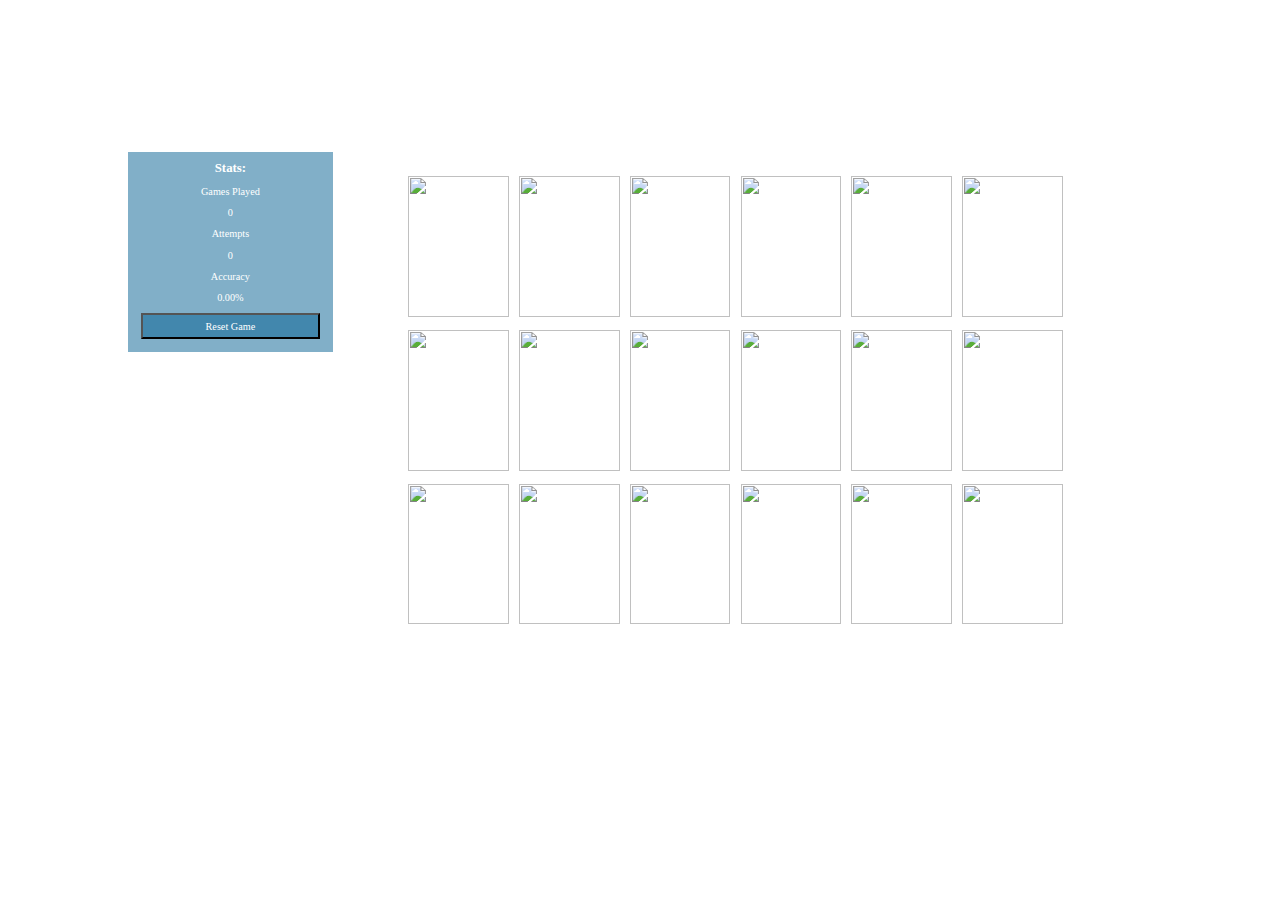
==== index.html @ 78df5fd5 "Merge pull request #3 from ryanthtra/v1.5" ====
<!DOCTYPE html>
<html>

<head>

    <title>Match Effect</title>
    <link rel="stylesheet" href="style.css">
    <script src="https://code.jquery.com/jquery-2.1.4.min.js"></script>
    <!--<script src="http://learning-fuze.github.io/memory_match/v0.1/script.js"></script>-->
    <script src="match_logic.js"></script>

</head>

<body>
<div class="page-wrapper">

    <div class="header">
        <div id="logo">
            <a href="#">
                <h1>MATCH</h1>
                <p>E F F E C T</p>
            </a>
        </div>

        <div id="menu">
            <nav>
                <ul>
                    <li><a href="#">Settings</a></li>
                    <li><a href="about.html">About</a></li>
                </ul>
            </nav>
        </div>
    </div>

    <div class="stats-section">
        <div>
            <h1>Stats:</h1>
        </div>
        <div class="games-played">
            <p class="label">Games Played</p>
            <div class="value"></div>
        </div>
        <div class="attempts">
            <p class="label">Attempts</p>
            <div class="value"></div>
        </div>
        <div class="accuracy">
            <p class="label">Accuracy</p>
            <div class="value"></div>
        </div>
        <input type="button" class="reset" value="Reset Game">
    </div>

    <div id="game-area">

    </div>

</div>
</body>

</html>
---- style.css ----
@font-face
{
    font-family: korataki;
    src: url("assets/fonts/korataki.ttf");
}

body
{
    background-image: url("assets/images/wallpaper02.jpg");
    background-repeat: no-repeat;
    background-position: top left;
    background-attachment: fixed;
}

div.page-wrapper
{
    /*border: 1px solid white;*/
    position: relative;
    font-family: korataki;
    color: white;
    width: 80vw;
    /*height: 98vh;*/
    margin: auto auto;
}

div.anim-quake
{
    animation-name: screen-shake;
    animation-duration: .5s;
}

@keyframes screen-shake
{
    10%  {right: .25vw; bottom: .25vw; }
    20%  {right: -.5vw; bottom: -.5vw; }
    30%  {right: .25vw; bottom: -.5vw; }
    40%  {right: -.5vw; bottom: .25vw; }
    50%  {right: .25vw; bottom: .25vw; }
    60%  {right: -.5vw; bottom: -.5vw; }
    70%  {right: .25vw; bottom: -.5vw; }
    80%  {right: -.5vw; bottom: .25vw; }
    90%  {right: .25vw; bottom: .25vw; }
    100% {right: 0vw; bottom: 0vw; }
}

.header
{
    /*border: 1px solid red;*/
    position: absolute;
    top: 0%;
    height: 11vh;
    width: 100%;
    z-index: 200;
    /*overflow: hidden;*/
    display: inline-block;
}

.header>#logo
{
    margin-left: 1%;
    float: left;
}

.header>#logo>a
{
    text-decoration: none;
    color: white;
}

.header>#logo>a>h1
{
    font-size: 3vw;
    margin-top: 1%;
    margin-bottom: 0;
}

.header>#logo>a>p
{
    font-size: 2vw;
    margin-top: -0.7vw;
}

.header>#menu
{
    text-align: center;
}

.header>#menu>nav>ul
{
    list-style-type: none;
}

.header>#menu>nav>ul>li
{
    display: inline-block;
    width: 33%;
}

.header>#menu>nav>ul>li>a
{
    text-decoration: none;
    color: white;
    font-size: 2vw;
}



/* index.html STYLING*/
.stats-section
{
    /*border: 1px solid blue;*/
    position: relative;
    top: 16vh;
    width: 16vw;
    height: 60%;
    text-align: center;
    background-color: rgba(3, 95, 145, .5);
    display: inline-block;
    padding-bottom: 1vw;
}

.stats-section h1
{
    font-size: 1vw;
}

.stats-section p
{
    font-size: 0.8vw;
}

.stats-section input[type=button]
{
    width: 14vw;
    height: 2vw;
    font-family: korataki;
    font-size: 0.8vw;
    color: white;
    background-color: rgba(3, 95, 145, .5);;
}

#game-area
{
    /*border: 1px solid green;*/
    position: relative;
    top: 18vh;
    right: 6.5vw;
    float: right;
    width: 52vw;
    height: 36vw;
}

div.card
{
    position: relative;
    width: 7.857vw;
    height: 11vw;
    display: inline-block;
    margin: .5vw .4vw;
    float: left;
}

div.make-disappear
{
    display: none;
}

div.anim-shake
{
    animation-name: card-shake;
    animation-duration: .6s;
}

@keyframes card-shake
{
    10%  {right: .25vw;}
    20%  {right: -.5vw;}
    30%  {right: .25vw;}
    40%  {right: -.5vw;}
    50%  {right: .25vw;}
    60%  {right: -.5vw;}
    70%  {right: .25vw;}
    80%  {right: -.5vw;}
    90%  {right: .25vw;}
    100% {right: 0vw;}
}

div.card>span.back
{
    transition-duration: .4s;
    z-index: 200;
    position: absolute;
    width: inherit;
    height: inherit;
    transform-origin: 50% 50%;
    backface-visibility: hidden;
}

div.card>span.back>img
{
    width: inherit;
    height: inherit;
}

div.card>span.front
{
    transition-duration: .4s;
    z-index: 100;
    position: absolute;
    width: inherit;
    height: inherit;
    transform-origin: 50% 50%;
    transform: rotateY(180deg);

    /* Used when using the rotation animation. */
    backface-visibility: hidden;
}

div.card>span.front>img
{
    width: inherit;
    height: inherit;
}

/* Rotation animation */
/*div.card:hover>span.back
{
    transition-duration: .8s;
    z-index: 90;
    transform-origin: 50% 50%;
    transform: rotateY(-180deg);
    backface-visibility: hidden;
}

div.card:hover>span.front
{
    transition-duration: .8s;
    transform-origin: 50% 50%;
    transform: rotateY(360deg);
}*/
div.card>span.rotate-card-hide
{
    transition-duration: .8s;
    z-index: 90;
    transform-origin: 50% 50%;
    transform: rotateY(180deg);
}

div.card>span.rotate-card-show
{
    transition-duration: .8s;
    transform-origin: 50% 50%;
    transform: rotateY(0deg);
}

/*END index.html STYLING*/



/*about.html STYLING*/
#about-section
{
    position: relative;
    top: 12vh;
    width: 100%;
    margin: 0 auto;
    padding: 2vw;
    background-color: rgba(3, 95, 145, .5);
}

#about-section p,
#about-section li,
#about-section a
{
    font-size: 90%;
}


#about-section>h2
{
    text-transform: uppercase;
    text-align: center;
}

#about-section>#designed-by
{
    text-align: center;
}

#about-section>#designed-by>a
{
    color: cornflowerblue;
}

#about-section>#designed-by>a:visited
{
    color: cornflowerblue;
}

#about-section>#designed-by>a>img
{
    width: 8vw;
}

#about-section>#description>h3
{
    text-transform: uppercase;
}
/*END about.html STYLING*/
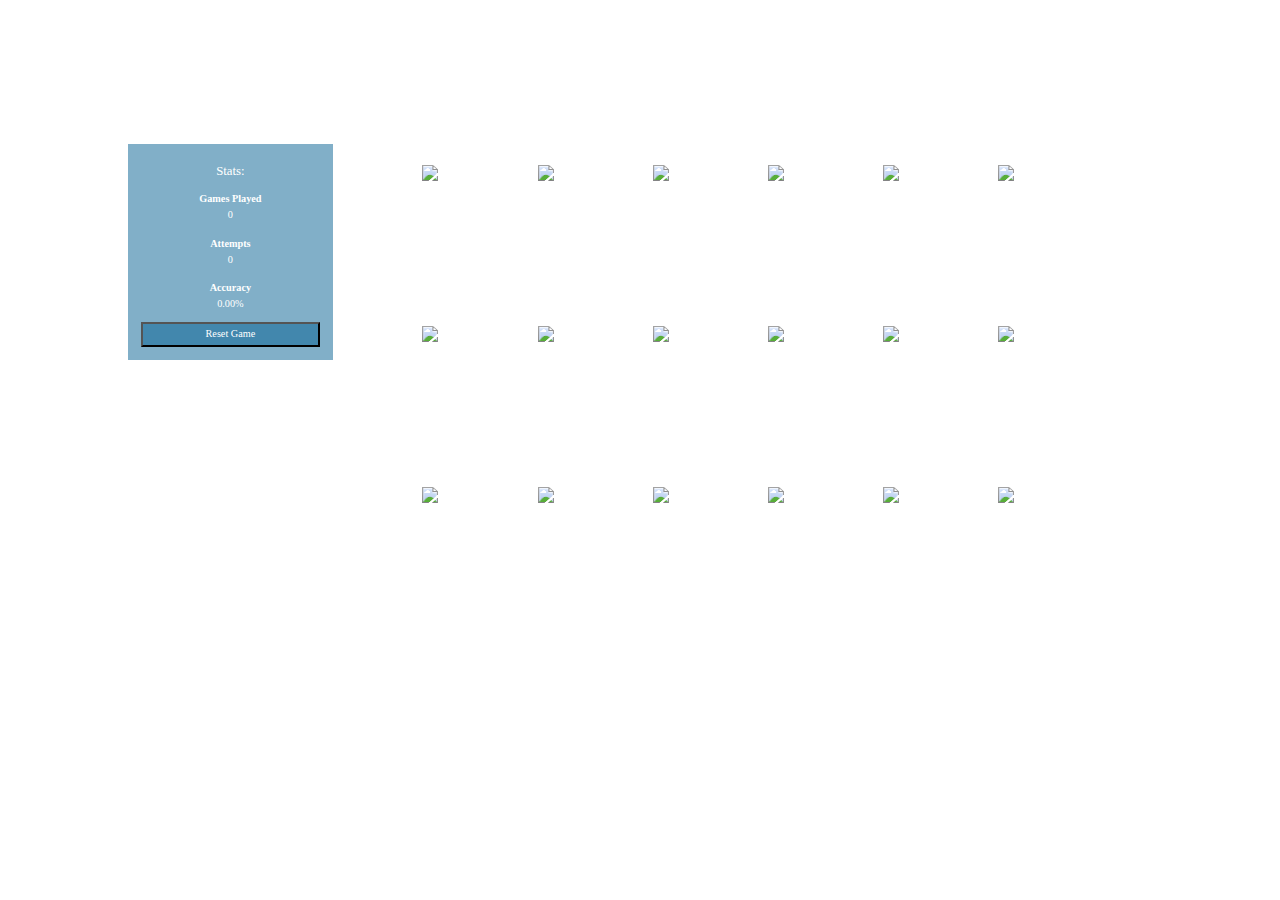
==== commit 341e2dcc: "Merge pull request #4 from ryanthtra/lfz_reqs" ====
--- a/index.html
+++ b/index.html
@@ -2,13 +2,23 @@
 <html>
 
 <head>
-
+    <meta name="viewport" content="initial-scale=1, user-scalable=no">
     <title>Match Effect</title>
     <link rel="stylesheet" href="style.css">
+    <link rel="stylesheet" href="mobile_style.css">
+    <link rel="stylesheet" href="http://maxcdn.bootstrapcdn.com/bootstrap/3.3.4/css/bootstrap.min.css">
     <script src="https://code.jquery.com/jquery-2.1.4.min.js"></script>
-    <!--<script src="http://learning-fuze.github.io/memory_match/v0.1/script.js"></script>-->
-    <script src="match_logic.js"></script>
-
+    <script src="http://maxcdn.bootstrapcdn.com/bootstrap/3.3.4/js/bootstrap.min.js"></script>
+    <script src="main.js"></script>
+    <script src="layout_manager.js"></script>
+    <script src="cards_manager.js"></script>
+    <script src="game.js"></script>
+    <script src="globals.js"></script>
+    <script src="stats_manager.js"></script>
+    <script src="state_machine.js"></script>
+    <script src="state.js"></script>
+    <script src="rules_manager.js"></script>
+    <script src="settings_manager.js"></script>
 </head>
 
 <body>
@@ -25,10 +35,18 @@
         <div id="menu">
             <nav>
                 <ul>
-                    <li><a href="#">Settings</a></li>
+                    <li><button type="button" class="btn btn-link" data-toggle="modal" data-target="#settings-modal">Settings</button></li>
                     <li><a href="about.html">About</a></li>
                 </ul>
             </nav>
+        </div>
+    </div>
+
+
+
+    <div id="game-container">
+        <div id="game-area">
+            <!--<input type="button" class="start-game" value="Start Game">-->
         </div>
     </div>
 
@@ -37,25 +55,48 @@
             <h1>Stats:</h1>
         </div>
         <div class="games-played">
-            <p class="label">Games Played</p>
+            <div><p class="label">Games Played</p></div>
             <div class="value"></div>
         </div>
         <div class="attempts">
-            <p class="label">Attempts</p>
+            <div><p class="label">Attempts</p></div>
             <div class="value"></div>
         </div>
         <div class="accuracy">
-            <p class="label">Accuracy</p>
+            <div><p class="label">Accuracy</p></div>
             <div class="value"></div>
         </div>
         <input type="button" class="reset" value="Reset Game">
     </div>
+</div>
 
-    <div id="game-area">
+<div id="settings-modal" class="modal fade" role="dialog">
+    <div class="modal-dialog modal-sm">
+
+        <div class="modal-content modal-backdrop">
+            <div class="modal-header">
+                <button type="button" class="close" data-dismiss="modal">&times;</button>
+                <h2 class="modal-title">Settings</h2>
+            </div>
+            <div class="modal-body">
+                <div id="radio-btns-size">
+                    <h4>Board Size</h4>
+                    <input type="radio" name="total-pairs" value="4"/> 8 Cards<br>
+                    <input type="radio" name="total-pairs" value="5"/> 10 Cards<br>
+                    <input type="radio" name="total-pairs" value="6"/> 12 Cards<br>
+                    <input type="radio" name="total-pairs" value="8"/> 16 Cards<br>
+                    <input type="radio" name="total-pairs" value="9" checked/> 18 Cards<br>
+                    <input type="radio" name="total-pairs" value="-1"/> Random
+                </div>
+            </div>
+            <div class="modal-footer">
+                <button id="button-close-and-set" type="button" data-dismiss="modal">Close</button>
+            </div>
+        </div>
 
     </div>
+</div>
 
-</div>
 </body>
 
 </html>--- a/style.css
+++ b/style.css
@@ -10,6 +10,28 @@
     background-repeat: no-repeat;
     background-position: top left;
     background-attachment: fixed;
+}
+
+#settings-modal
+{
+    font-family: korataki;
+    color: white;
+}
+
+.modal-header, .modal-body, .modal-footer
+{
+    background-color: rgba(3, 95, 145, .8);
+}
+
+.modal-footer>button
+{
+    width: 14vw;
+    /*height: 2vw;*/
+    font-family: korataki;
+    /*font-size: 0.8vw;*/
+    color: white;
+    background-color: rgba(3, 95, 145, .5);
+    text-align: center;
 }
 
 div.page-wrapper
@@ -55,6 +77,11 @@
     display: inline-block;
 }
 
+.header>div
+{
+    display: inline-block;
+}
+
 .header>#logo
 {
     margin-left: 1%;
@@ -83,6 +110,8 @@
 .header>#menu
 {
     text-align: center;
+    float: right;
+    width: 74%;
 }
 
 .header>#menu>nav>ul
@@ -93,10 +122,12 @@
 .header>#menu>nav>ul>li
 {
     display: inline-block;
+    margin: auto 3vw;
     width: 33%;
 }
 
-.header>#menu>nav>ul>li>a
+.header>#menu>nav>ul>li>a,
+.header>#menu>nav>ul>li>button
 {
     text-decoration: none;
     color: white;
@@ -136,18 +167,29 @@
     font-family: korataki;
     font-size: 0.8vw;
     color: white;
-    background-color: rgba(3, 95, 145, .5);;
+    background-color: rgba(3, 95, 145, .5);
+    text-align: center;
+}
+
+#game-container
+{
+    position: relative;
+    float: right;
+    top: 18vh;
+    width: 60vw;
+    height: 40vw;
 }
 
 #game-area
 {
     /*border: 1px solid green;*/
     position: relative;
-    top: 18vh;
-    right: 6.5vw;
-    float: right;
+    /*top: 18vh;*/
+    /*right: 4.5vw;*/
+    /*float: right;*/
     width: 52vw;
     height: 36vw;
+    margin: 0 auto;
 }
 
 div.card
@@ -190,16 +232,16 @@
     transition-duration: .4s;
     z-index: 200;
     position: absolute;
-    width: inherit;
-    height: inherit;
+    max-width: 100%;
+    max-height: 100%;
     transform-origin: 50% 50%;
     backface-visibility: hidden;
 }
 
 div.card>span.back>img
 {
-    width: inherit;
-    height: inherit;
+    max-width: 100%;
+    max-height: 100%;
 }
 
 div.card>span.front
@@ -207,8 +249,8 @@
     transition-duration: .4s;
     z-index: 100;
     position: absolute;
-    width: inherit;
-    height: inherit;
+    max-width: 100%;
+    max-height: 100%;
     transform-origin: 50% 50%;
     transform: rotateY(180deg);
 
@@ -218,8 +260,8 @@
 
 div.card>span.front>img
 {
-    width: inherit;
-    height: inherit;
+    max-width: 100%;
+    max-height: 100%;
 }
 
 /* Rotation animation */
--- a/mobile_style.css
+++ b/mobile_style.css
@@ -0,0 +1,103 @@
+@media screen and (max-width: 800px)
+{
+    div.page-wrapper
+    {
+        width: 96vw;
+    }
+
+    .header
+    {
+        height: 5vh;
+    }
+
+    .header>#logo>a>h1
+    {
+        font-size: 4vw;
+        margin-top: 1%;
+        margin-bottom: 0;
+    }
+
+    .header>#logo>a>p
+    {
+        font-size: 2.7vw;
+        margin-top: -0.7vw;
+    }
+
+    .header>#menu
+    {
+        position: relative;
+        text-align: center;
+        bottom: 2vh;
+        width: 71%;
+    }
+
+    .header>#menu>nav>ul>li>a
+    {
+        font-size: 3vw;
+    }
+
+    .stats-section
+    {
+        top: 7vh;
+        width: 40vw;
+        margin: 1vw 30vw;
+        text-align: left;
+    }
+
+    .stats-section h1
+    {
+        font-size: 1.8vw;
+        margin-left: 1vw;
+    }
+    .stats-section p
+    {
+        font-size: 1.8vw;
+    }
+    .stats-section>div
+    {
+        width: 100%;
+        margin: .5vw auto;
+    }
+    .stats-section>div>div:first-of-type
+    {
+        width: 60%;
+        display: inline-block;
+        float: left;
+        margin-left: 2.5%;
+    }
+    .stats-section>div>div:last-of-type
+    {
+        width: 35%;
+        display: inline-block;
+        float: right;
+        text-align: right;
+        margin-right: 2.5%;
+    }
+    .stats-section input[type=button]
+    {
+        width: 20vw;
+        height: 4.5vw;
+        font-size: 1.7vw;
+        margin: 0.5vh 12vw;
+    }
+
+    #game-container
+    {
+        position: relative;
+        display: flex;
+        float: none;
+        top: 6vh;
+        margin: 0 auto;
+        width: auto;
+        height: auto;
+    }
+
+    #game-area
+    {
+        position: static;
+        float: none;
+        margin: 0 auto;
+        width: 90vw;
+        height: 180vw;
+    }
+}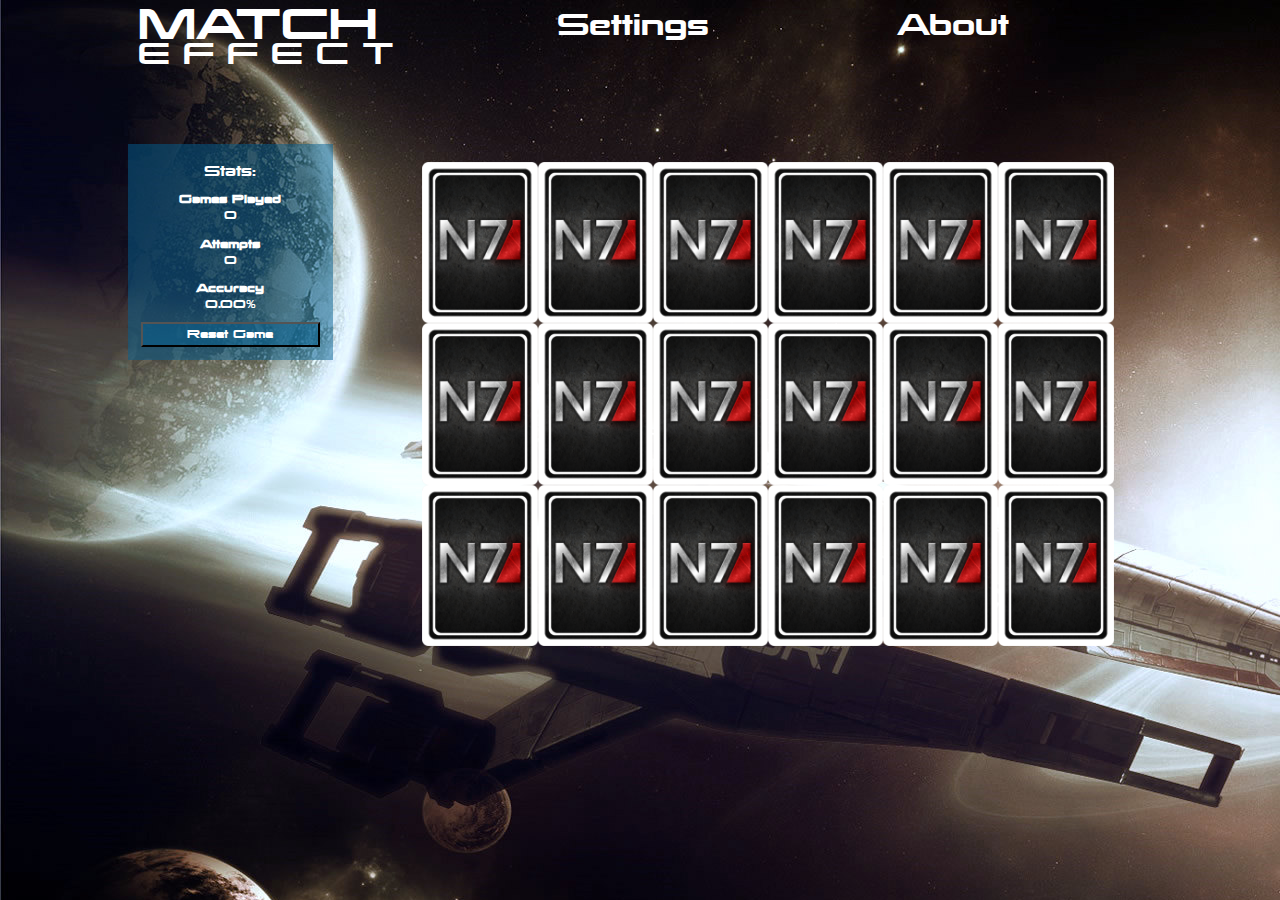
==== commit 340b7ab0: "Fixed menu links layout" ====
--- a/index.html
+++ b/index.html
@@ -36,7 +36,7 @@
             <nav>
                 <ul>
                     <li><button type="button" class="btn btn-link" data-toggle="modal" data-target="#settings-modal">Settings</button></li>
-                    <li><a href="about.html">About</a></li>
+                    <li><button type="button" class="btn btn-link"><a href="about.html">About</a></button></li>
                 </ul>
             </nav>
         </div>
--- a/style.css
+++ b/style.css
@@ -126,6 +126,7 @@
     width: 33%;
 }
 
+.header>#menu>nav>ul>li>button>a,
 .header>#menu>nav>ul>li>a,
 .header>#menu>nav>ul>li>button
 {
--- a/mobile_style.css
+++ b/mobile_style.css
@@ -27,11 +27,12 @@
     {
         position: relative;
         text-align: center;
-        bottom: 2vh;
         width: 71%;
     }
 
-    .header>#menu>nav>ul>li>a
+    .header>#menu>nav>ul>li>button>a,
+    .header>#menu>nav>ul>li>a,
+    .header>#menu>nav>ul>li>button
     {
         font-size: 3vw;
     }
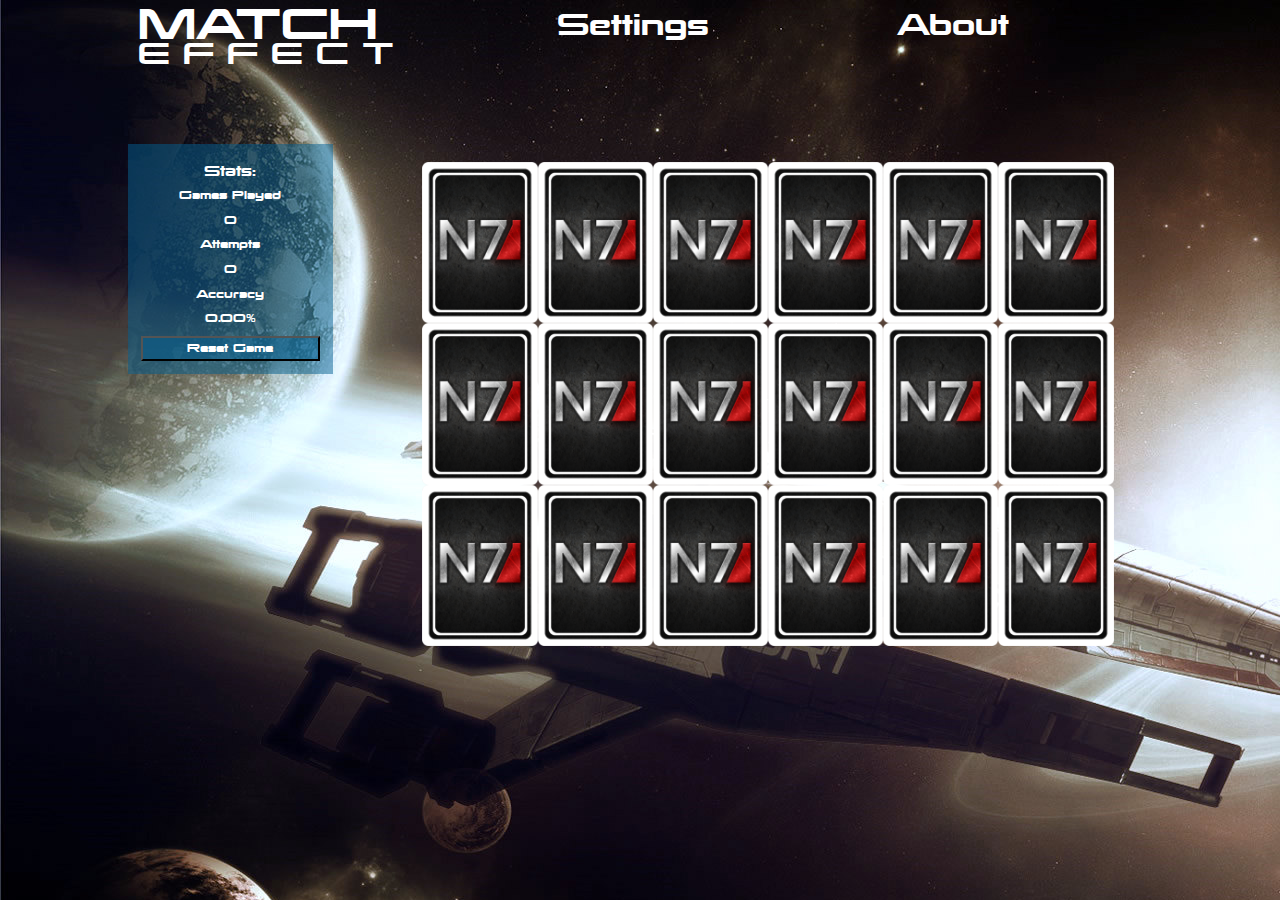
==== commit 56d02fb3: "Changed class name for stats section label.  Resized the close button in the settings modal." ====
--- a/index.html
+++ b/index.html
@@ -55,15 +55,15 @@
             <h1>Stats:</h1>
         </div>
         <div class="games-played">
-            <div><p class="label">Games Played</p></div>
+            <div><p class="stats-label">Games Played</p></div>
             <div class="value"></div>
         </div>
         <div class="attempts">
-            <div><p class="label">Attempts</p></div>
+            <div><p class="stats-label">Attempts</p></div>
             <div class="value"></div>
         </div>
         <div class="accuracy">
-            <div><p class="label">Accuracy</p></div>
+            <div><p class="stats-label">Accuracy</p></div>
             <div class="value"></div>
         </div>
         <input type="button" class="reset" value="Reset Game">
--- a/style.css
+++ b/style.css
@@ -25,7 +25,7 @@
 
 .modal-footer>button
 {
-    width: 14vw;
+    width: 10vw;
     /*height: 2vw;*/
     font-family: korataki;
     /*font-size: 0.8vw;*/
--- a/mobile_style.css
+++ b/mobile_style.css
@@ -101,4 +101,9 @@
         width: 90vw;
         height: 180vw;
     }
+
+    .modal-footer>button
+    {
+        width: 25vw;
+    }
 }